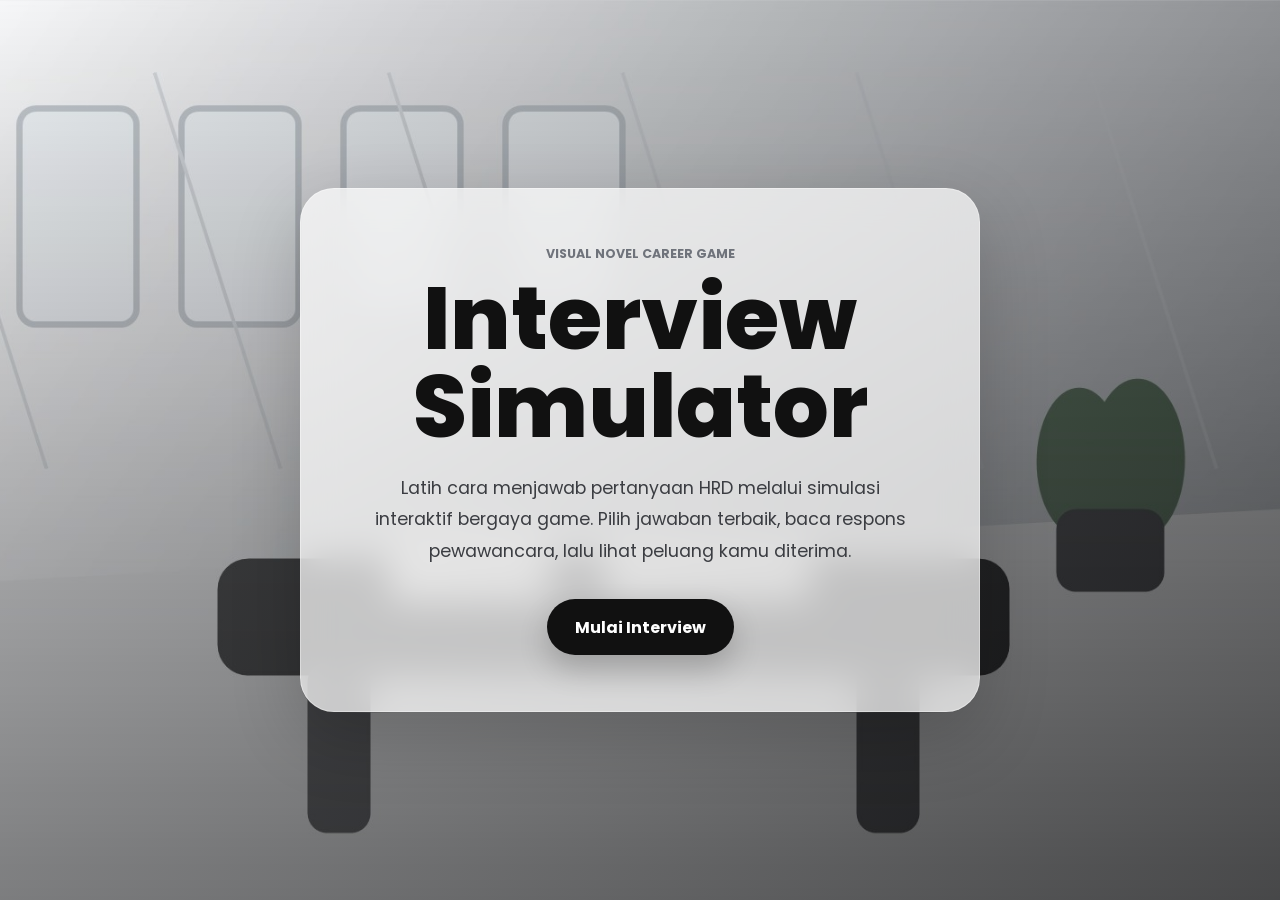
==== index.html @ 79b4813d "Add files via upload" ====
<!doctype html>
<html lang="id">
  <head>
    <meta charset="UTF-8" />
    <meta name="viewport" content="width=device-width, initial-scale=1.0" />
    <title>Interview Simulator</title>
    <link rel="preconnect" href="https://fonts.googleapis.com" />
    <link rel="preconnect" href="https://fonts.gstatic.com" crossorigin />
    <link
      href="https://fonts.googleapis.com/css2?family=Poppins:wght@400;500;600;700;800&display=swap"
      rel="stylesheet"
    />

    <!-- Style khusus landing page -->
    <link rel="stylesheet" href="style.css" />
  </head>
  <body>
    <!-- Background penuh layar untuk kesan visual novel -->
    <main class="landing-page">
      <!-- Kartu kaca sebagai fokus utama landing page -->
      <section class="landing-card fade-in" aria-labelledby="site-title">
        <p class="eyebrow">Visual Novel Career Game</p>
        <h1 id="site-title">Interview Simulator</h1>
        <p class="landing-description">
          Latih cara menjawab pertanyaan HRD melalui simulasi interaktif bergaya
          game. Pilih jawaban terbaik, baca respons pewawancara, lalu lihat
          peluang kamu diterima.
        </p>

        <!-- Tombol menuju halaman interview -->
        <a
          class="primary-button"
          href="interview.html"
          aria-label="Mulai Interview"
        >
          Mulai Interview
        </a>
      </section>
    </main>
  </body>
</html>
---- style.css ----
/* Reset dasar agar layout konsisten di semua browser */
* {
  box-sizing: border-box;
  margin: 0;
  padding: 0;
}

/* Variabel warna utama landing page */
:root {
  --black: #111111;
  --white: #ffffff;
  --gray: #6f737b;
  --line: rgba(255, 255, 255, 0.36);
  --glass: rgba(255, 255, 255, 0.72);
  --shadow: 0 24px 70px rgba(0, 0, 0, 0.18);
}

/* Tipografi global */
body {
  min-height: 100vh;
  font-family: "Poppins", Arial, sans-serif;
  color: var(--black);
  background: #f5f5f5;
}

/* Layout background full screen */
.landing-page {
  min-height: 100vh;
  display: grid;
  place-items: center;
  padding: 24px;
  background:
    linear-gradient(120deg, rgba(255, 255, 255, 0.18), rgba(0, 0, 0, 0.42)),
    url("assets/background.jpg") center / cover no-repeat;
}

/* Kartu glassmorphism di tengah layar */
.landing-card {
  width: min(100%, 680px);
  padding: clamp(28px, 6vw, 56px);
  border: 1px solid var(--line);
  border-radius: 34px;
  background: var(--glass);
  box-shadow: var(--shadow);
  backdrop-filter: blur(18px);
  -webkit-backdrop-filter: blur(18px);
  text-align: center;
}

/* Label kecil di atas judul */
.eyebrow {
  margin-bottom: 12px;
  color: var(--gray);
  font-size: 0.78rem;
  font-weight: 700;
  letter-spacing: 0;
  text-transform: uppercase;
}

/* Judul besar landing page */
h1 {
  font-size: clamp(2.4rem, 8vw, 5.5rem);
  line-height: 1;
  font-weight: 800;
}

/* Deskripsi singkat website */
.landing-description {
  max-width: 560px;
  margin: 22px auto 32px;
  color: #3b3d42;
  font-size: clamp(0.98rem, 2.4vw, 1.1rem);
  line-height: 1.8;
}

/* Tombol utama menuju simulasi */
.primary-button {
  display: inline-flex;
  align-items: center;
  justify-content: center;
  min-height: 56px;
  padding: 0 28px;
  border-radius: 999px;
  background: var(--black);
  color: var(--white);
  font-weight: 700;
  text-decoration: none;
  box-shadow: 0 14px 30px rgba(0, 0, 0, 0.2);
  transition:
    transform 0.25s ease,
    box-shadow 0.25s ease,
    background 0.25s ease;
}

/* Interaksi hover tombol */
.primary-button:hover {
  transform: translateY(-3px);
  background: #2a2a2a;
  box-shadow: 0 18px 42px rgba(0, 0, 0, 0.26);
}

/* Animasi fade-in landing card */
.fade-in {
  animation: fadeIn 0.9s ease both;
}

/* Keyframes animasi masuk */
@keyframes fadeIn {
  from {
    opacity: 0;
    transform: translateY(24px);
  }

  to {
    opacity: 1;
    transform: translateY(0);
  }
}

/* Penyesuaian layar kecil */
@media (max-width: 560px) {
  .landing-page {
    padding: 18px;
    align-items: end;
  }

  .landing-card {
    border-radius: 26px;
    text-align: left;
  }

  .landing-description {
    margin-left: 0;
    margin-right: 0;
  }

  .primary-button {
    width: 100%;
  }
}
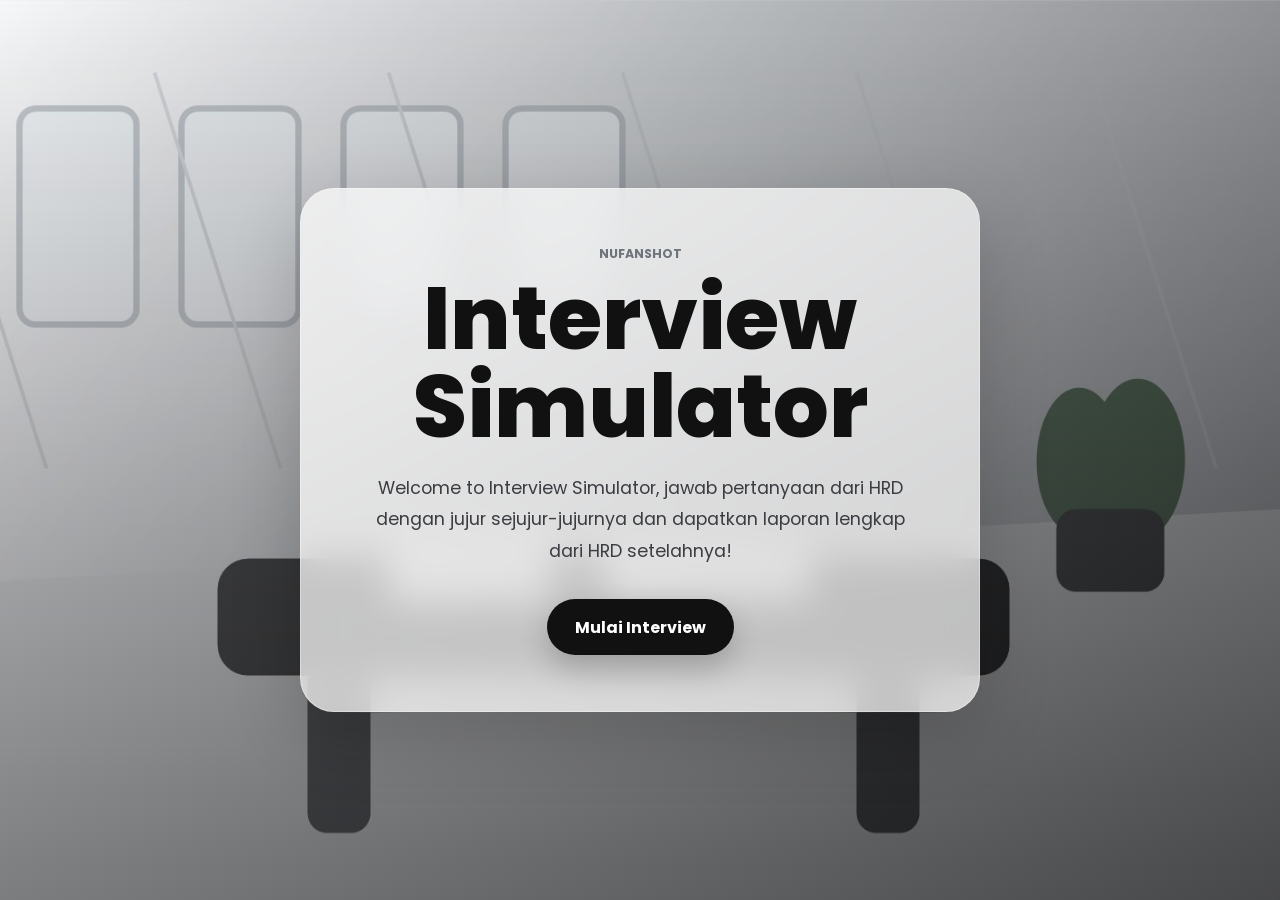
==== commit 6e63b0b0: "Add files via upload" ====
--- a/index.html
+++ b/index.html
@@ -19,12 +19,11 @@
     <main class="landing-page">
       <!-- Kartu kaca sebagai fokus utama landing page -->
       <section class="landing-card fade-in" aria-labelledby="site-title">
-        <p class="eyebrow">Visual Novel Career Game</p>
+        <p class="eyebrow">nufanshot</p>
         <h1 id="site-title">Interview Simulator</h1>
         <p class="landing-description">
-          Latih cara menjawab pertanyaan HRD melalui simulasi interaktif bergaya
-          game. Pilih jawaban terbaik, baca respons pewawancara, lalu lihat
-          peluang kamu diterima.
+          Welcome to Interview Simulator, jawab pertanyaan dari HRD dengan jujur
+          sejujur-jujurnya dan dapatkan laporan lengkap dari HRD setelahnya!
         </p>
 
         <!-- Tombol menuju halaman interview -->
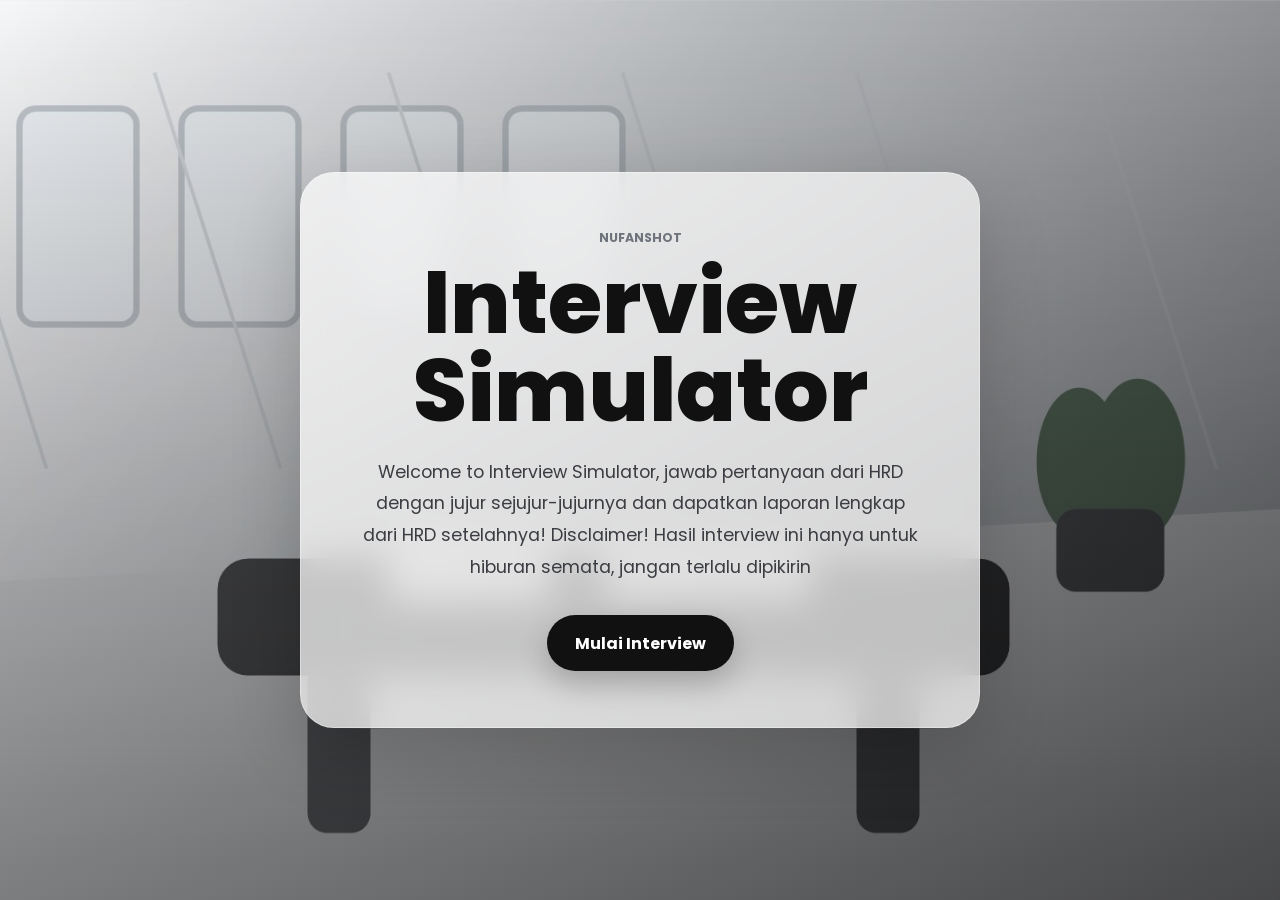
==== commit 9d7d1f11: "Add files via upload" ====
--- a/index.html
+++ b/index.html
@@ -24,6 +24,8 @@
         <p class="landing-description">
           Welcome to Interview Simulator, jawab pertanyaan dari HRD dengan jujur
           sejujur-jujurnya dan dapatkan laporan lengkap dari HRD setelahnya!
+          Disclaimer! Hasil interview ini hanya untuk hiburan semata, jangan
+          terlalu dipikirin
         </p>
 
         <!-- Tombol menuju halaman interview -->
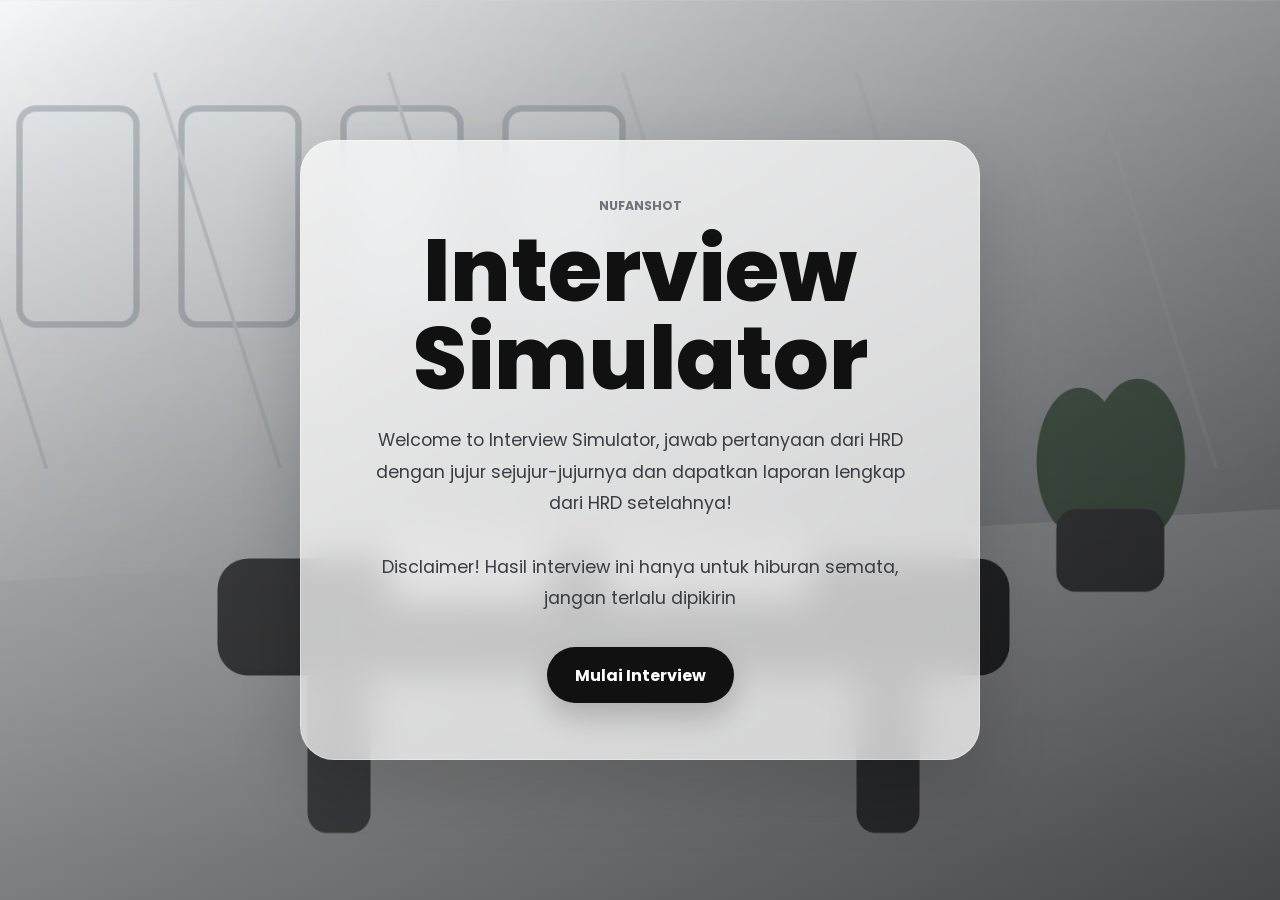
==== commit 0e4b37f2: "Add files via upload" ====
--- a/index.html
+++ b/index.html
@@ -24,6 +24,8 @@
         <p class="landing-description">
           Welcome to Interview Simulator, jawab pertanyaan dari HRD dengan jujur
           sejujur-jujurnya dan dapatkan laporan lengkap dari HRD setelahnya!
+        </p>
+        <p class="landing-description">
           Disclaimer! Hasil interview ini hanya untuk hiburan semata, jangan
           terlalu dipikirin
         </p>
